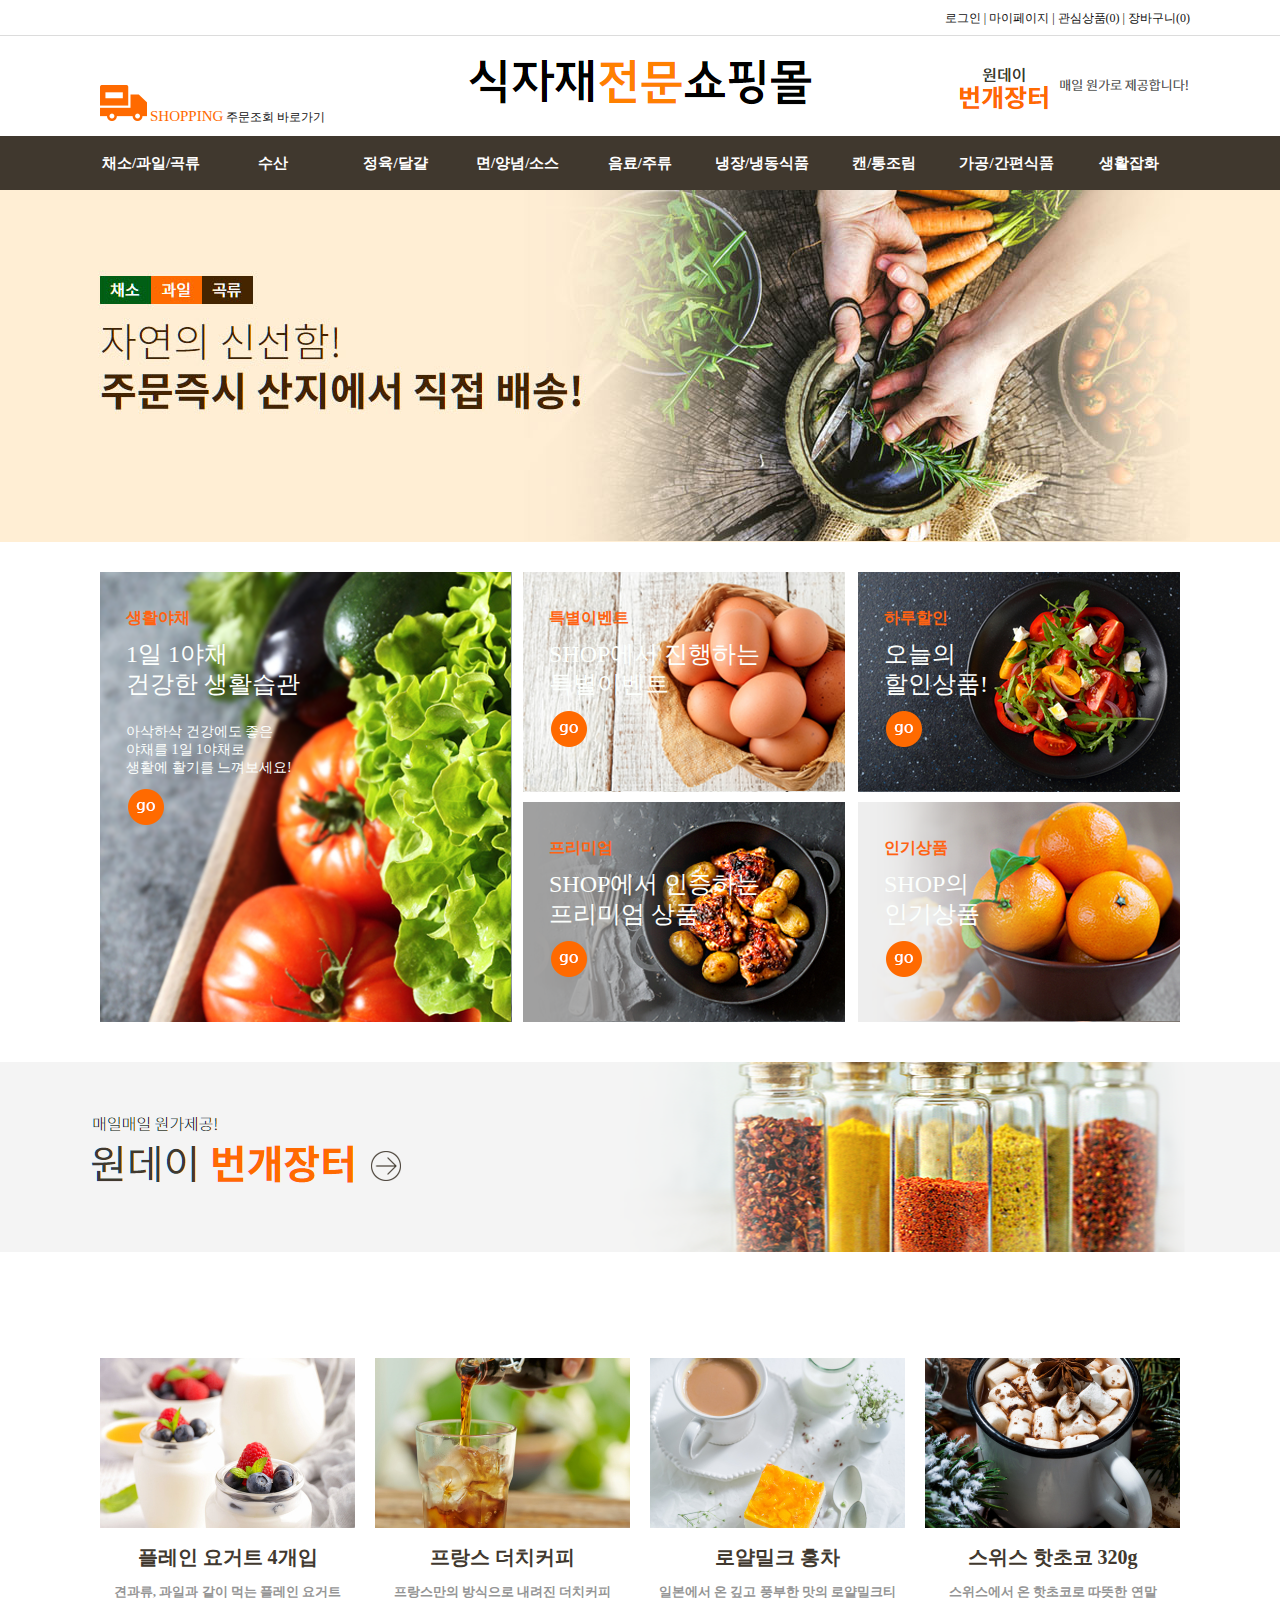
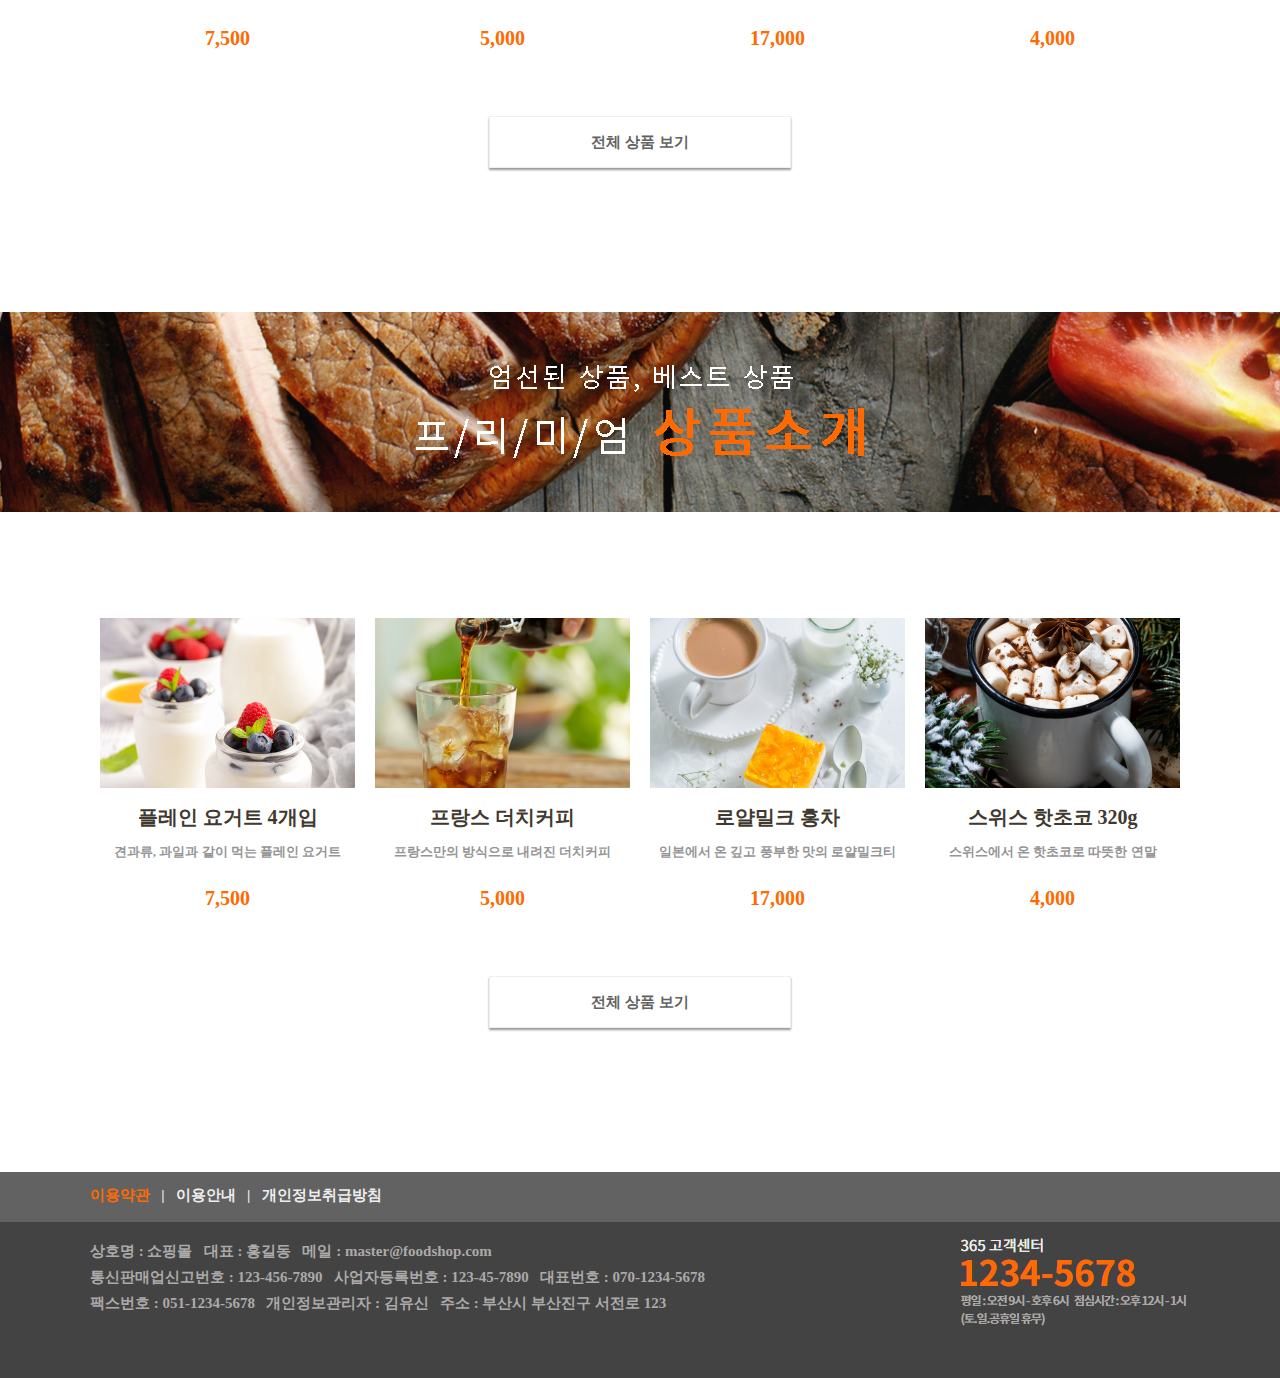
==== index.html @ 37f23951 "2024-07-30" ====
<!DOCTYPE html>
<html lang="en">
<head>
    <meta charset="UTF-8">
    <meta name="viewport" content="width=device-width, initial-scale=1.0">
    <title>FoodShop 레이아웃</title>
    <link rel="stylesheet" href="css.css">
</head>
<body>
    <div id="wrapper">
        <header>
            <div>
                <div class="top">
                    <p>
                    <a href="#">로그인&nbsp;|</a>
                    <a href="#">마이페이지&nbsp;|</a>
                    <a href="#">관심상품(0)&nbsp;|</a>
                    <a href="#">장바구니(0)</a>
                    </p>
                </div>
            </div>
            <div>
                <article>
                    <a href="#" class="shopping">
                        <img src="./images/ico_shopping.png" alt="주문조회 바로가기">
                        <span>SHOPPING</span>
                        <span>주문조회 바로가기</span>
                    </a>
                    <a href="#" class="logo">
                        <img src="./images/header_txt_logo.png" alt="식자재 전문 쇼핑몰">
                    </a>
                    <a href="#" class="oneday_txt">
                        <img src="./images/header_txt_onday.png" alt="원데이 번개장터">
                    </a>
                </article>
            </div>
            <div>
                <nav>
                    <ul>
                        <li>
                            <a href="#">채소/과일/곡류</a>
                        </li>
                        <li>
                            <a href="#">수산</a>
                        </li>
                        <li>
                            <a href="#">정육/달걀</a>
                        </li>
                        <li>
                            <a href="#">면/양념/소스</a>
                        </li>
                        <li>
                            <a href="#">음료/주류</a>
                        </li>
                        <li>
                            <a href="#">냉장/냉동식품</a>
                        </li>
                        <li>
                            <a href="#">캔/통조림</a>
                        </li>
                        <li>
                            <a href="#">가공/간편식품</a>
                        </li>
                        <li>
                            <a href="#">생활잡화</a>
                        </li>
                    </ul>
                </nav>
            </div>
        </header>
        <main>
            <section class="slider">
                <article>
                    <ul>
                        <li>
                            <img src="./images/slider_banner1.jpg" alt="자연">
                        </li>
                    </ul>
                </article>
            </section>
            <section class="go">
                <article>
                    <div class="banner banner1">
                        <a href="#">
                            <span class="category">생활야채</span>
                            <p class="title">1일 1야채 <br>건강한 생활습관
                                <i>
                                    아삭하삭 건강에도 좋은<br>
                                    야채를 1일 1야채로<br>
                                    생활에 활기를 느껴보세요!
                                </i>
                            </p>
                            <img src="./images/main_go_ico.png" alt="">
                        </a>
                    </div>
                    <div class="banner banner2">
                        <a href="#">
                            <span class="category">특별이벤트</span>
                            <p class="title">SHOP에서 진행하는 <br>특별이벤트</p>
                            <img src="./images/main_go_ico.png" alt="">
                        </a>
                    </div>
                    <div class="banner banner3">
                        <a href="#">
                            <span class="category">하루할인</span>
                            <p class="title">오늘의<br>할인상품!</p>
                            <img src="./images/main_go_ico.png" alt="">
                        </a>
                    </div>
                    <div class="banner banner4">
                        <a href="#">
                            <span class="category">프리미엄</span>
                            <p class="title">
                                SHOP에서 인증하는<br>
                                프리미엄 상품
                            </p>
                            <img src="./images/main_go_ico.png" alt="SHOP에서 인증하는 프리미엄상품">
                        </a>
                    </div>
                    <div class="banner banner5">
                        <a href="#">
                            <span class="category">인기상품</span>
                            <p class="title">SHOP의<br>인기상품</p>
                            <img src="./images/main_go_ico.png" alt="">
                        </a>
                    </div>
                </article>
            </section>
            <section class="oneday">
                <article>
                    <a href="#" class="oneday_txt">
                        <img src="./images/oneday_txt.png" alt="원데이 번개장터">
                    </a>
                </article>
            </section>
            <section class="vegetable">
                <article>
                    <ul class="thumb_rolling">
                        <li>
                            <a href="#">
                                <img src="./images/thumb1.jpg" alt="플레인요거트">
                                <h1>플레인 요거트 4개입</h1>
                                <p>견과류, 과일과 같이 먹는 플레인 요거트</p>
                                <h2>7,500</h2>
                            </a>
                        </li>
                        <li>
                            <a href="#">
                                <img src="./images/thumb2.jpg" alt="프랑스 더치커피">
                                <h1>프랑스 더치커피</h1>
                                <p>프랑스만의 방식으로 내려진 더치커피</p>
                                <h2>5,000</h2>
                            </a>
                        </li>
                        <li>
                            <a href="#">
                                <img src="./images/thumb3.jpg" alt="로얄밀크 홍차">
                                <h1>로얄밀크 홍차</h1>
                                <p>일본에서 온 깊고 풍부한 맛의 로얄밀크티</p>
                                <h2>17,000</h2>
                            </a>
                        </li>
                        <li>
                            <a href="#">
                                <img src="./images/thumb4.jpg" alt="스위스 핫초코">
                                <h1>스위스 핫초코 320g</h1>
                                <p>스위스에서 온 핫초코로 따뜻한 연말</p>
                                <h2>4,000</h2>
                            </a>
                        </li>
                    </ul>
                    <a href="#" class="all">전체 상품 보기</a>
                </article>
            </section>
            <section class="premium">
                <article>
                    <a href="#" class="oneday_txt">
                        <img src="./images/main_premium_tit.png" alt="프리미엄 상품소개">
                    </a>
                </article>
            </section>
            <section class="seafood">
                <article>
                    <ul>
                        <ul class="thumb_rolling">
                            <li>
                                <a href="#">
                                    <img src="./images/thumb1.jpg" alt="플레인요거트">
                                    <h1>플레인 요거트 4개입</h1>
                                    <p>견과류, 과일과 같이 먹는 플레인 요거트</p>
                                    <h2>7,500</h2>
                                </a>
                            </li>
                            <li>
                                <a href="#">
                                    <img src="./images/thumb2.jpg" alt="프랑스 더치커피">
                                    <h1>프랑스 더치커피</h1>
                                    <p>프랑스만의 방식으로 내려진 더치커피</p>
                                    <h2>5,000</h2>
                                </a>
                            </li>
                            <li>
                                <a href="#">
                                    <img src="./images/thumb3.jpg" alt="로얄밀크 홍차">
                                    <h1>로얄밀크 홍차</h1>
                                    <p>일본에서 온 깊고 풍부한 맛의 로얄밀크티</p>
                                    <h2>17,000</h2>
                                </a>
                            </li>
                            <li>
                                <a href="#">
                                    <img src="./images/thumb4.jpg" alt="스위스 핫초코">
                                    <h1>스위스 핫초코 320g</h1>
                                    <p>스위스에서 온 핫초코로 따뜻한 연말</p>
                                    <h2>4,000</h2>
                                </a>
                            </li>
                        </ul>
                        <a href="#" class="all">전체 상품 보기</a>
                    </ul>
                </article>
            </section>
        </main>
        <footer>
            <div>
                <div>
                    <p class="terms">
                        <a href="#">이용약관</a>
                        &nbsp;&nbsp;|&nbsp;&nbsp;
                        <a href="#">이용안내</a>
                        &nbsp;&nbsp;|&nbsp;&nbsp;
                        <a href="#">개인정보취급방침</a>
                    </p>
                </div>
            </div>
            <div>
                <div>
                    <p class="info">
                        상호명 : 쇼핑몰&nbsp;&nbsp;&nbsp;대표 : 홍길동&nbsp;&nbsp;&nbsp;메일 : master@foodshop.com<br>
                        통신판매업신고번호 : 123-456-7890&nbsp;&nbsp;&nbsp;사업자등록번호 : 123-45-7890&nbsp;&nbsp;&nbsp;대표번호 : 070-1234-5678<br>
                        팩스번호 : 051-1234-5678&nbsp;&nbsp;&nbsp;개인정보관리자 : 김유신&nbsp;&nbsp;&nbsp;주소 : 부산시 부산진구 서전로 123
                    </p>
                    <img src="./images/footer_tel.png" class="tel" alt="365 고객센터">
                </div>
            </div>
        </footer>
    </div>    
</body>
</html>
---- css.css ----
* {
    margin: 0;
    padding: 0;            
    font: normal 12px "noto sans korean";
}

ul, ol {list-style: none;}
a {text-decoration: none; color: #111;}

#wrapper {
    width: 100%;
    height: 100%;            
}

header {
    width: 100%;
    height: auto;            
}

header > div {
    width: 100%;
}

header > div:nth-child(1) {
    height: 36px;
    border-bottom: 1px solid #dcdcdc;
    box-sizing: border-box;
}
header > div:nth-child(2) {height: 100px;}
header > div:nth-child(3) {
    height: 54px;
    background: #40382e;
}

header > div > * {
    width: 1100px;
    height: 100%;            
    margin: 0 auto;
}

header .top > p {float: right; margin-top: 10px;}
header article {
    position: relative;
}

header article > .shopping {
    position: absolute;
    left: 10px;
    bottom: 10px;
}
header article > .shopping > img {}
header article > .shopping > span:nth-of-type(1) {
    color: #ff6a00;
    font-size: 15px;
    font-weight: 500;
}
header article > .shopping > span:nth-of-type(2) {
    font-size: 12px;
}

header article > .logo {
    position: absolute;
    left: 50%;
    top: 20px;
    margin-left: -173px;
}

header article > .oneday_txt {
    position: absolute;
    right: 0;
    bottom: 20px;
}
       
header nav > ul {
    width: 100%;
    height: 100%;            
}
header nav > ul > li {
    float: left;
    width: 11.11%;
    height: 100%;
}
header nav > ul > li > a {
    display: block;
    width: 100%;
    height: 100%;
    text-align: center;
    line-height: 54px;
    font-size: 15px;
    font-weight: bold;
    color: #fff;
}
header nav > ul > li > a:hover {color: #ff6a00;}




main {
    width: 100%;
    height: auto;            
}

main > section {
    width: 100%;
    height: auto;            
}

main > section:nth-child(1) {height: 352px;}
main > section:nth-child(2) {height: 520px;}
main > section:nth-child(3) {height: 190px;}
main > section:nth-child(4) {height: 660px;}
main > section:nth-child(5) {height: 200px;}
main > section:nth-child(6) {height: 660px;}

main > section > article {
    width: 1100px;
    height: 100%;            
    margin: 0 auto;
}

main > .slider {
    background: #ffeed4;
}

main > .slider ul {
    position: relative;
    width: 100%;
    height: 100%;            
    overflow: hidden;
    
}
main > .slider ul > li{
    position: absolute;
    width: 100%;
    height: 100%;
}
main > .slider ul > li:nth-child(1){left: 0; top: 0;}
main > .slider ul > li:nth-child(2){left: 100%; top: 0;}
main > .slider ul > li:nth-child(3){left: 200%; top: 0;}
main > .slider ul > li:nth-child(4){left: 300%; top: 0;}
main > .slider ul > li:nth-child(5){left: 400%; top: 0;}

main > .go {}

main > .go > article {
    padding: 30px 10px;
    box-sizing: border-box;
}
main > .go > article > .banner {
    position: relative;
    float: left;
}

main > .go > article > .banner1 {
    width: 412px; 
    height: 450px;
    background-image: url('./images/main_go_bg1.png');
}
main > .go > article > .banner2 {
    width: 322px;
    height: 220px;
    margin-left: 11px;
    background-image: url('./images/main_go_bg2.png');
}
main > .go > article > .banner3 {
    float:right; 
    width: 322px;
    height: 220px;
    background-image: url('./images/main_go_bg3.png');
}
main > .go > article > .banner4 {
    width: 322px; 
    height: 220px;
    margin-left: 11px;
    margin-top: 10px;
    background-image: url('./images/main_go_bg4.png');
}
main > .go > article > .banner5 {
    float:right;
    width: 322px;
    height: 220px;
    margin-top: 10px;
    background-image: url('./images/main_go_bg5.png');
}


main > .go > article > .banner > a {
    position: absolute;            
    left: 26px;
    top: 36px;
}

main > .go > article > .banner > a .category {
    font-weight: bold;
    font-size: 16px;
    color: #ff6312;
}

main > .go > article > .banner > a .title {
    font-size: 24px;            
    color: #fcfffd;
    margin-top: 10px;
    margin-bottom: 10px;
    line-height: 30px;
}
main > .go > article > .banner > a .title.dark {
    color: #3c362a;
}


main > .go > article > .banner > a .title > i {
    display: block;
    margin-top: 24px;
    font-size: 14px;
}

main > .oneday {
    background-image: url('./images/oneday_bg.png');
    background-size: cover;
    background-position: 50% center;
}

main > .oneday > article img {margin-top: 50px;}

main > .vegetable {}
main > .vegetable > article {
    padding: 60px 0px 40px;
    box-sizing: border-box;
    text-align: center;
}
main .thumb_rolling {            
    width: 100%;
    height: 312px;
    margin-top: 36px;            
    box-sizing: border-box;
    overflow: hidden;
}
main .thumb_rolling > li {
    float: left;            
    top: 0px;
    width: 25%;
    height: 100%;
    padding: 10px;
    box-sizing: border-box;
}


main .thumb_rolling > li a {
    display: block;
    width: 100%;
    height: 100%;
}
main .thumb_rolling > li img {
    width: 100%;
    height: 170px; 
    object-fit: cover;
}

main .thumb_rolling > li h1 {
    font-size: 20px;
    font-weight: bold;
    color: #41392f;
    margin-top: 12px;
}
main .thumb_rolling > li p {
    font-size: 13px;
    font-weight: bold;          
    color: #959595;
    margin: 12px 0 26px;
}
main .thumb_rolling > li h2 {
    font-size: 20px;
    font-weight: bold;          
    color: #ff6a00;
}

main .all {
    display: block;
    width: 300px;
    height: 50px;
    border: 1px solid #efefef;
    box-shadow: 0px 2px 2px #999;
    text-align: center;
    line-height: 50px;
    margin: 56px auto 0;            
    color: #626262;
    font-size: 15px;
    font-weight: bold;
}
main .all:hover {border-color: #999;}

main > .premium {
    background-image: url('./images/premium_bg.png');
    background-size: cover;
    background-position: 50% center;
}

main > .premium > article {
    text-align: center;            
}
main > .premium > article img {margin-top: 52px;}

main > .seafood {}
main > .seafood > article {            
    padding: 60px 0px 40px;
    box-sizing: border-box;
    text-align: center;
}

footer {
    width: 100%;
    height: auto;
}

footer > div {
    width: 100%;
}

footer > div:nth-child(1) {
    height: 50px;
    background-color: #626262;
}

footer > div:nth-child(2) {
    height: 156px;           
    background-color: #434343; 
}

footer > div > div {
    width: 1100px;
    height: 100%;
    margin: 0 auto;
}

footer .terms {   
    float: left;         
    margin-top: 14px;
    color: #eee;
    font-size: 15px;
    font-weight: bold;
}

footer .terms > a {
    color: inherit;
    font-size: inherit;
    font-weight: inherit;
}
footer .terms > a:first-child {color: #ff6a00;}

footer .info {
    float: left;
    margin-top: 16px;
    color: #aca9a9;
    font-size: 15px;
    font-weight: bold;
    line-height: 26px;
}

footer .tel {            
    float: right;
    margin-top: 16px;
}
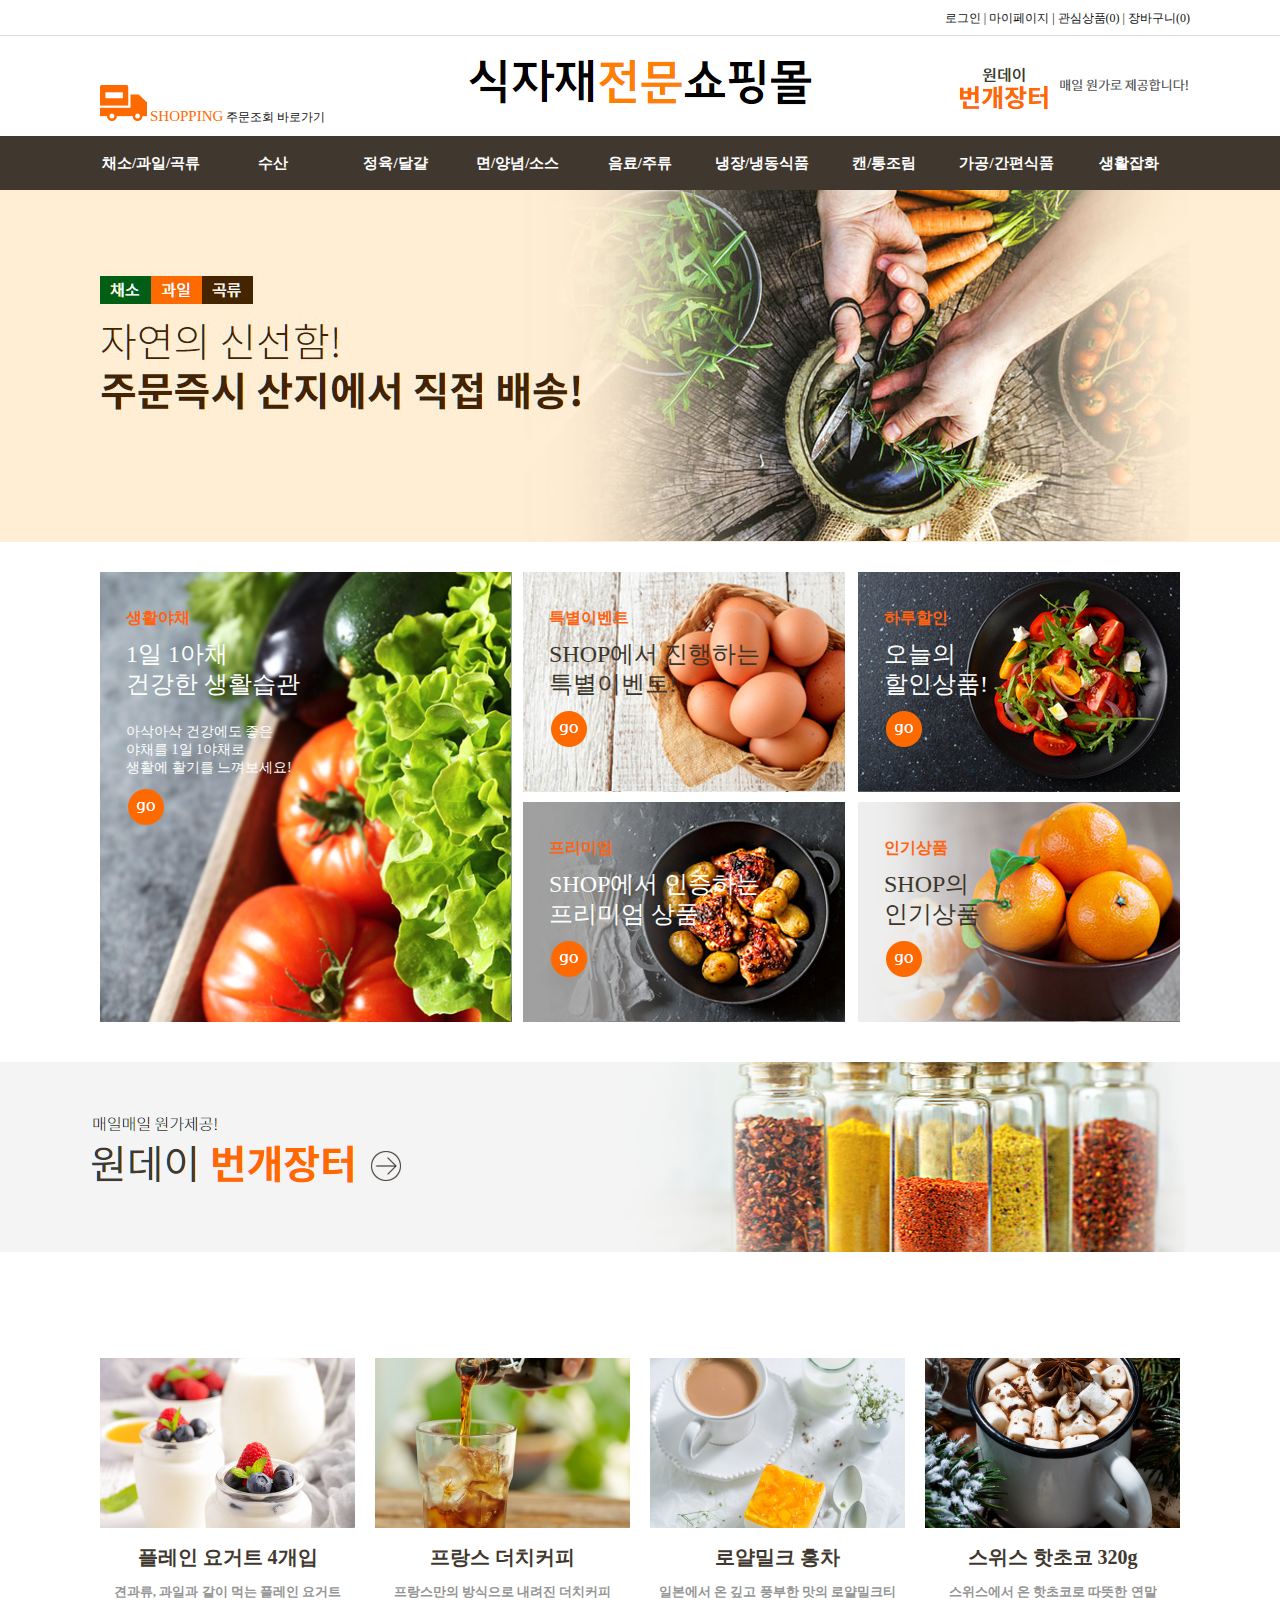
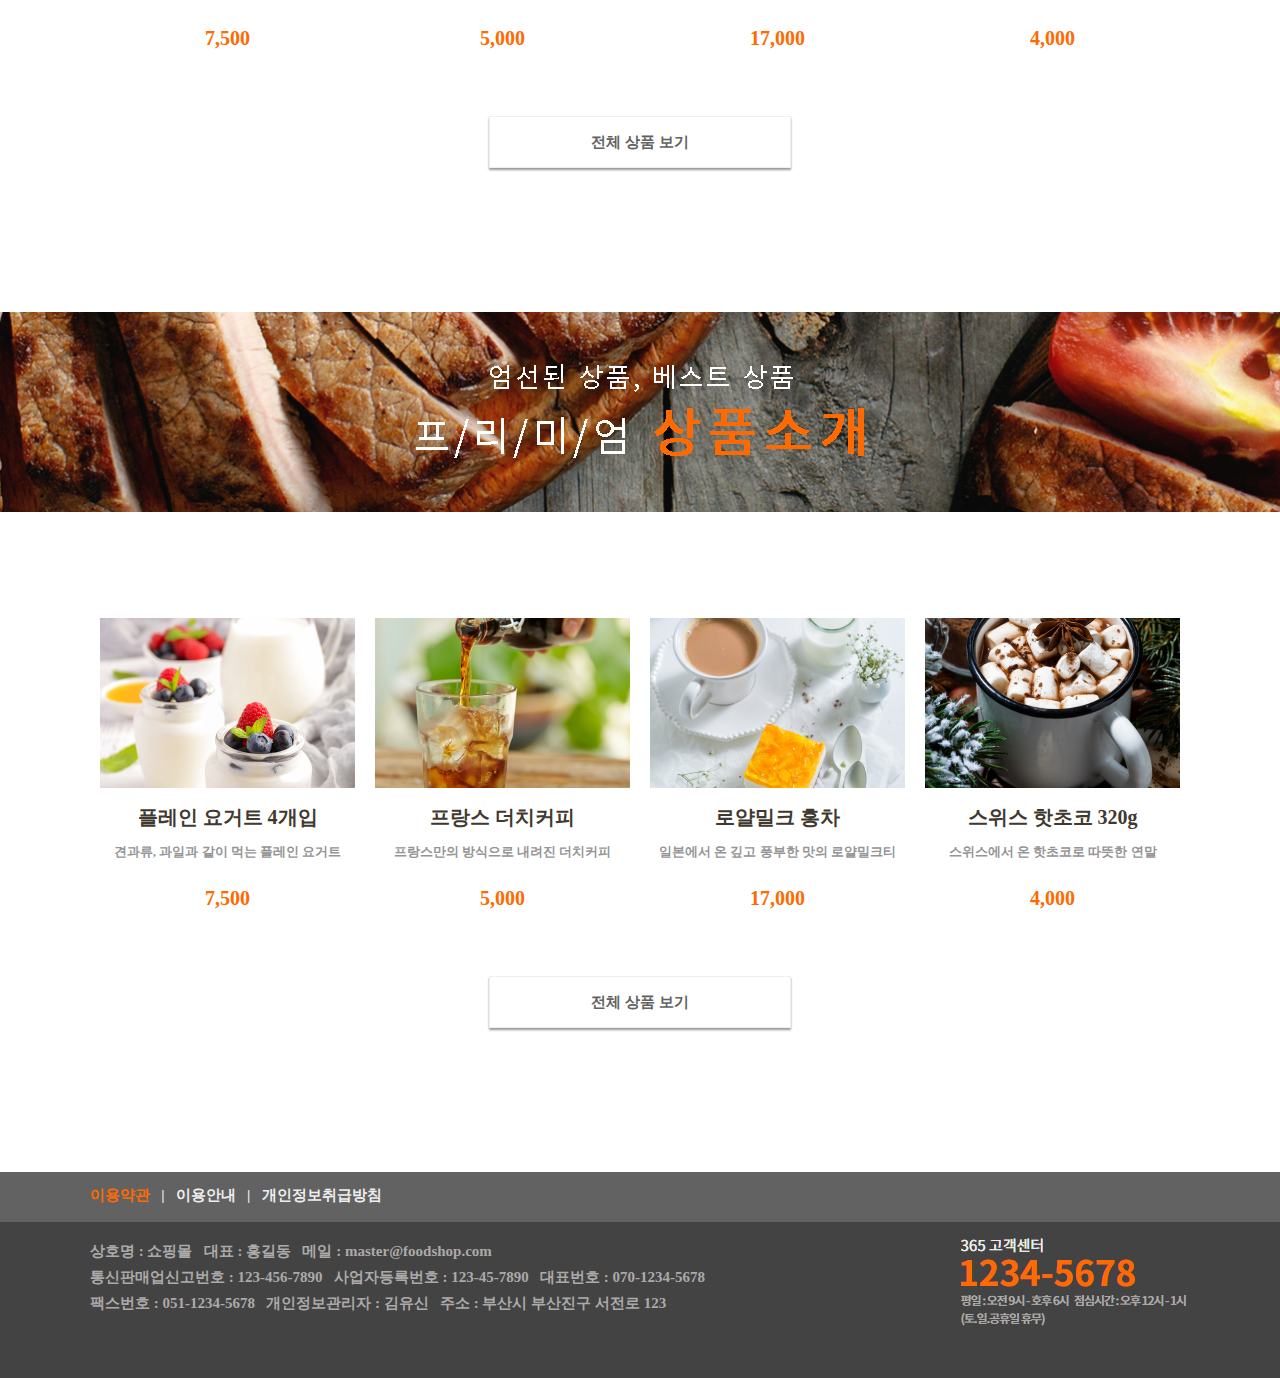
==== commit 6a6bf28a: "update" ====
--- a/index.html
+++ b/index.html
@@ -83,28 +83,37 @@
                     <div class="banner banner1">
                         <a href="#">
                             <span class="category">생활야채</span>
-                            <p class="title">1일 1야채 <br>건강한 생활습관
+                            <p class="title">
+                                1일 1아채<br>
+                                건강한 생활습관
+
                                 <i>
-                                    아삭하삭 건강에도 좋은<br>
+                                    아삭아삭 건강에도 좋은<br>
                                     야채를 1일 1야채로<br>
                                     생활에 활기를 느껴보세요!
                                 </i>
                             </p>
-                            <img src="./images/main_go_ico.png" alt="">
+                            <img src="./images/main_go_ico.png" alt="1일1야채 건강한 생활습관">
                         </a>
                     </div>
                     <div class="banner banner2">
                         <a href="#">
                             <span class="category">특별이벤트</span>
-                            <p class="title">SHOP에서 진행하는 <br>특별이벤트</p>
-                            <img src="./images/main_go_ico.png" alt="">
+                            <p class="title dark">
+                                SHOP에서 진행하는<br>
+                                특별이벤트!
+                            </p>
+                            <img src="./images/main_go_ico.png" alt="SHOP에서 진행하는 특별이벤트!">
                         </a>
                     </div>
                     <div class="banner banner3">
                         <a href="#">
                             <span class="category">하루할인</span>
-                            <p class="title">오늘의<br>할인상품!</p>
-                            <img src="./images/main_go_ico.png" alt="">
+                            <p class="title">
+                                오늘의<br>
+                                할인상품!
+                            </p>
+                            <img src="./images/main_go_ico.png" alt="오늘의 할인상품!">
                         </a>
                     </div>
                     <div class="banner banner4">
@@ -120,8 +129,11 @@
                     <div class="banner banner5">
                         <a href="#">
                             <span class="category">인기상품</span>
-                            <p class="title">SHOP의<br>인기상품</p>
-                            <img src="./images/main_go_ico.png" alt="">
+                            <p class="title dark">
+                                SHOP의<br>
+                                인기상품
+                            </p>
+                            <img src="./images/main_go_ico.png" alt="SHOP의 인기상품">
                         </a>
                     </div>
                 </article>
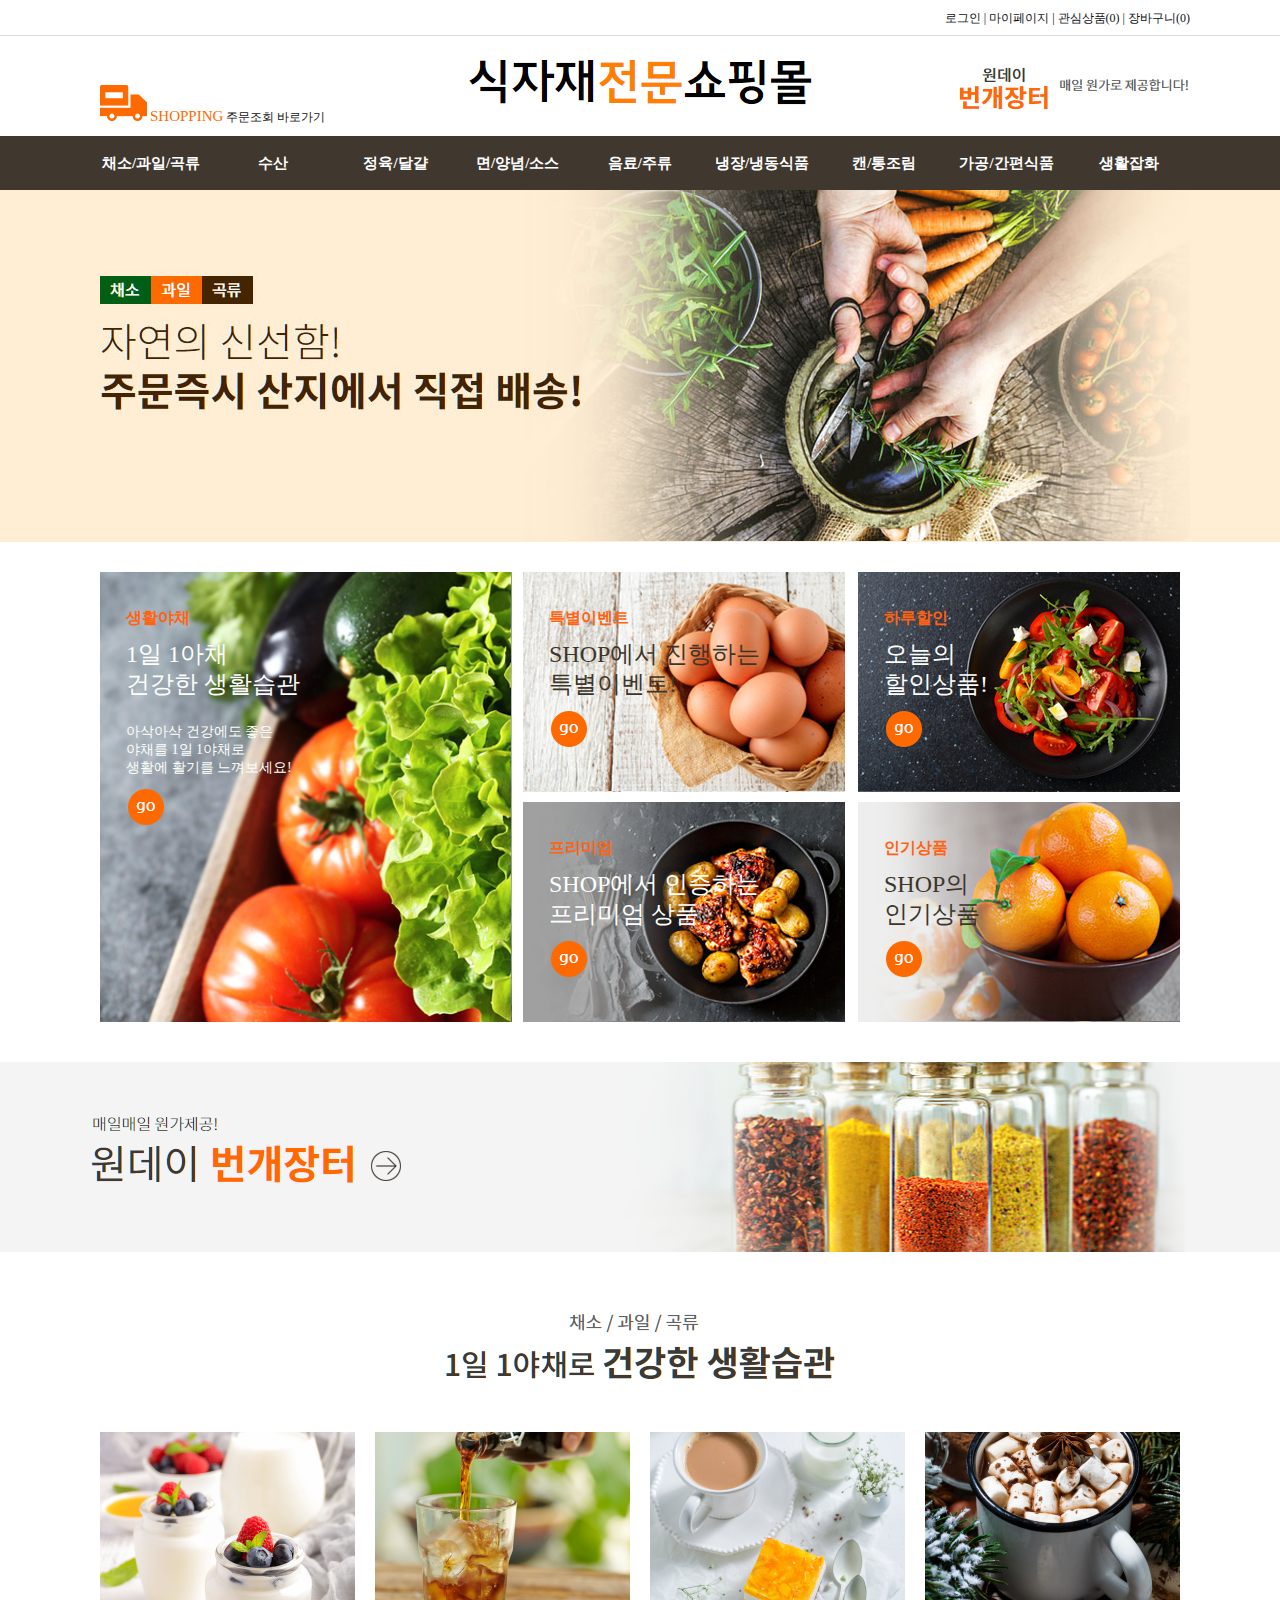
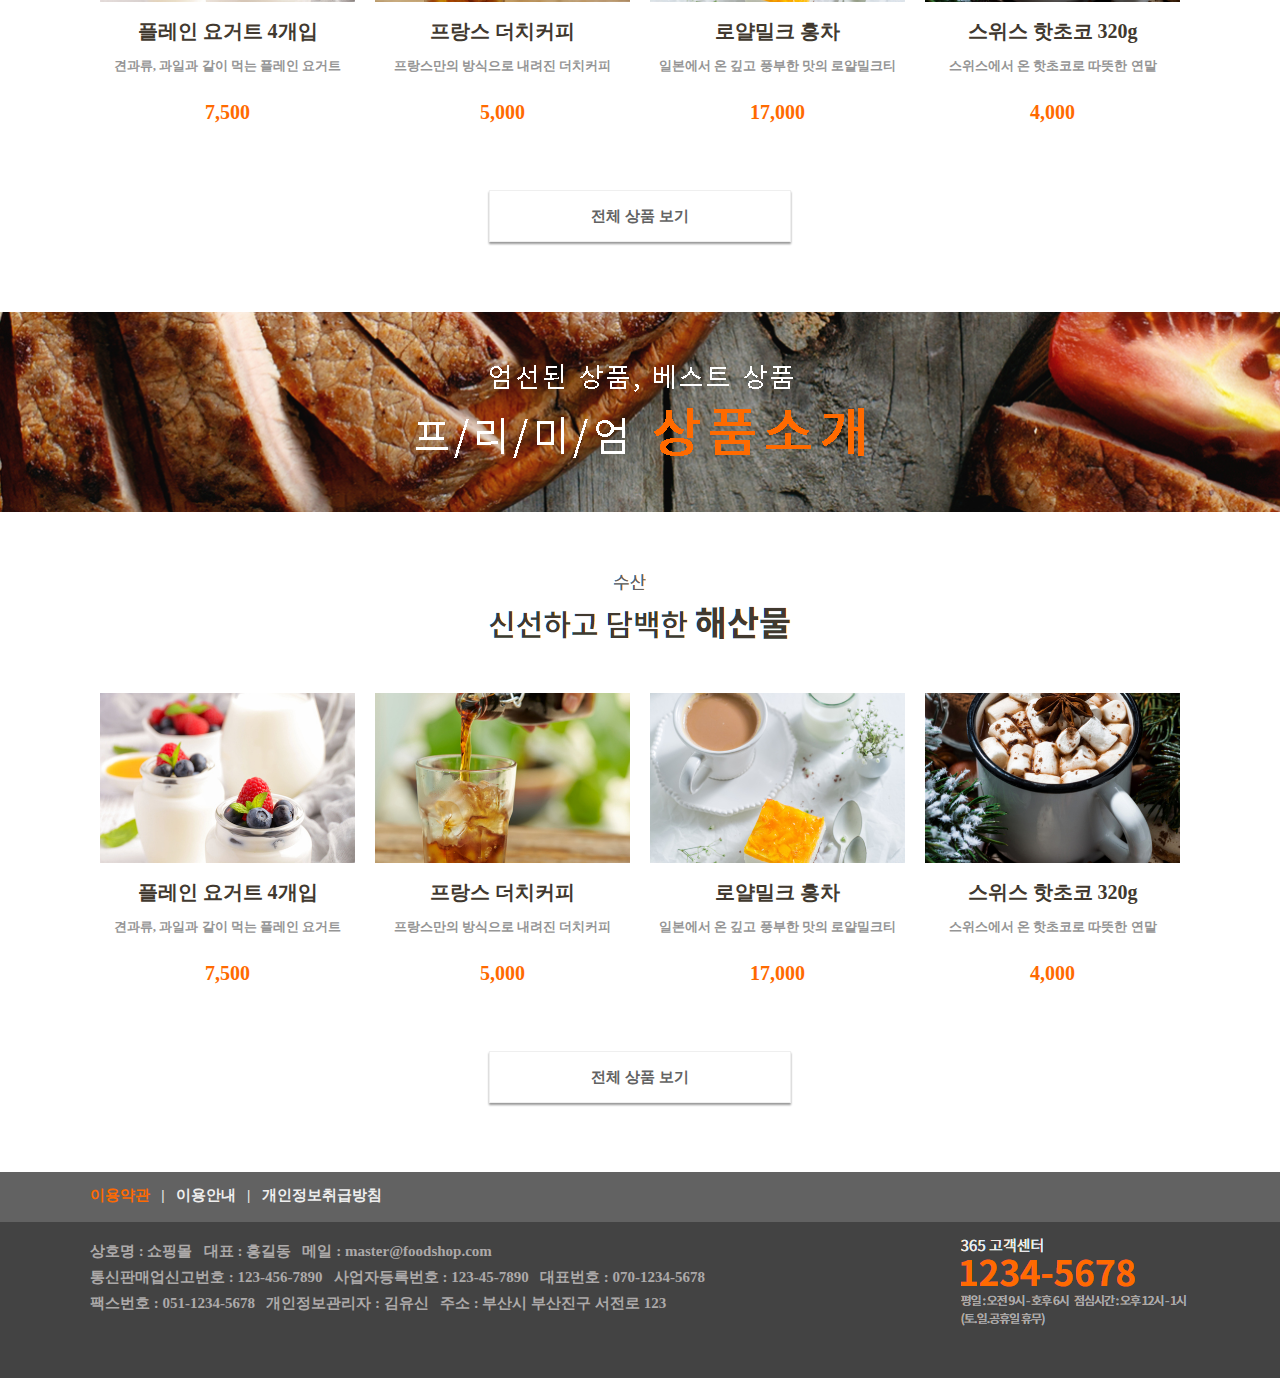
==== commit c08f3c8a: "update2" ====
--- a/index.html
+++ b/index.html
@@ -147,6 +147,7 @@
             </section>
             <section class="vegetable">
                 <article>
+                    <img src="./images/vegetable_tit.png" alt="1일1야채로 건강한 생활습관">
                     <ul class="thumb_rolling">
                         <li>
                             <a href="#">
@@ -193,6 +194,7 @@
             </section>
             <section class="seafood">
                 <article>
+                    <img src="./images/seafood_tit.png" alt="신선하고 담백한 해산물">
                     <ul>
                         <ul class="thumb_rolling">
                             <li>
